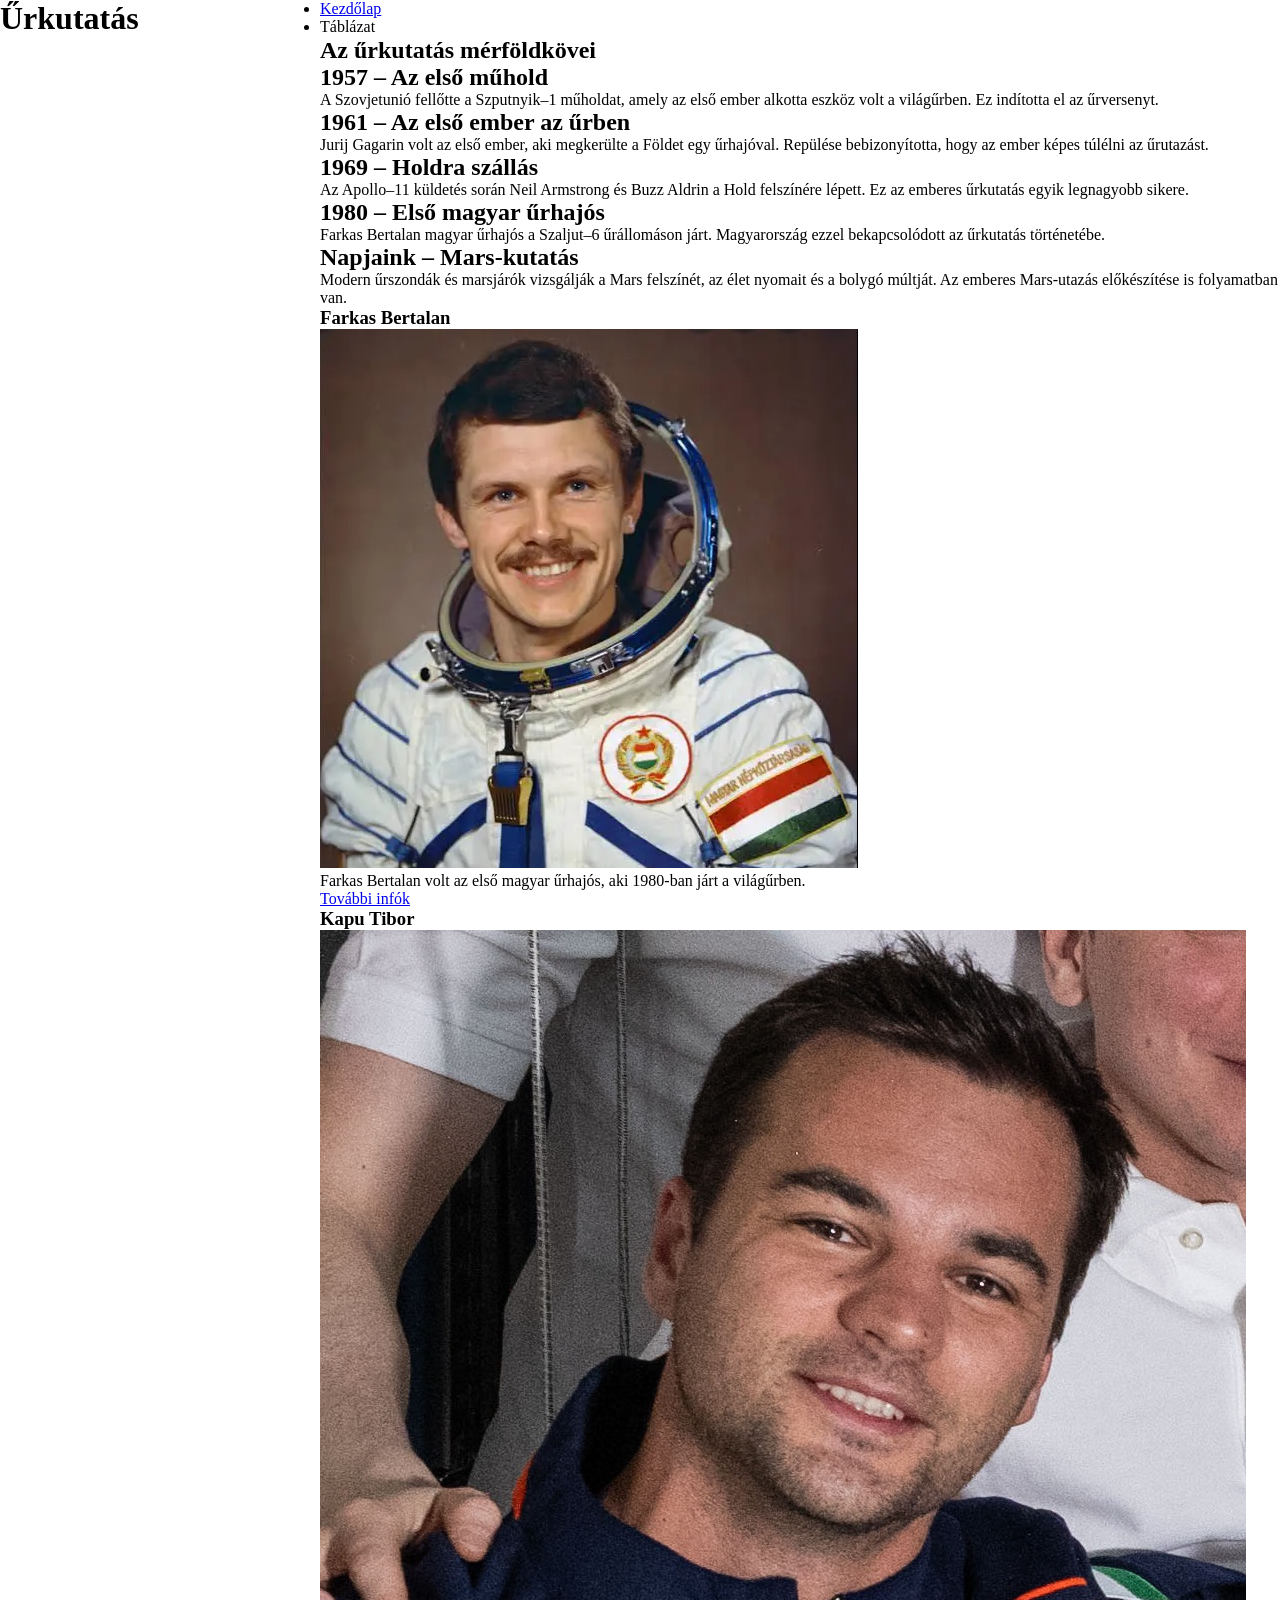
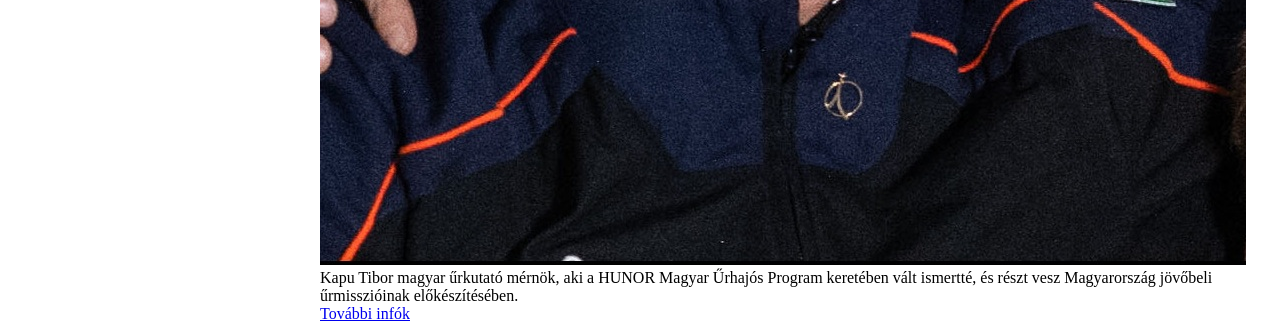
==== index.html @ 97e7d7d8 "45" ====
<!DOCTYPE html>
<html lang="hu">
<head>
    <meta charset="UTF-8">
    <meta name="viewport" content="width=device-width, initial-scale=1.0">
    <link rel="stylesheet" href="styles.css">
    <title>Ivády Barnabás - Űrkutatás</title>
</head>
<body>
    <main>
        <header id="h">
            <h1>Űrkutatás</h1>
        </header>
        <nav id="n">
            <ul>
                <li><a href="index.html">Kezdőlap</a></li>
                <li><a href="tablazat.html"></a>Táblázat</li>
            </ul>
        </nav>
        <aside id="as">

        </aside>
        <article id="ar">
            <h2>Az űrkutatás mérföldkövei</h2>
            <div class="cards">
                <div class="card">
                    <h2>1957 – Az első műhold</h2>
                    <p>A Szovjetunió fellőtte a Szputnyik–1 műholdat, amely az első ember alkotta eszköz volt a világűrben. Ez indította el az űrversenyt.</p>
                </div>
                <div class="card">
                    <h2>1961 – Az első ember az űrben</h2>
                    <p>Jurij Gagarin volt az első ember, aki megkerülte a Földet egy űrhajóval. Repülése bebizonyította, hogy az ember képes túlélni az űrutazást.</p>
                </div>
                <div class="card">
                    <h2>1969 – Holdra szállás</h2>
                    <p>Az Apollo–11 küldetés során Neil Armstrong és Buzz Aldrin a Hold felszínére lépett. Ez az emberes űrkutatás egyik legnagyobb sikere.</p>
                </div>
                <div class="card">
                    <h2>1980 – Első magyar űrhajós</h2>
                    <p>Farkas Bertalan magyar űrhajós a Szaljut–6 űrállomáson járt. Magyarország ezzel bekapcsolódott az űrkutatás történetébe.</p>
                </div>
                <div class="card">
                    <h2>Napjaink – Mars-kutatás</h2>
                    <p>Modern űrszondák és marsjárók vizsgálják a Mars felszínét, az élet nyomait és a bolygó múltját. Az emberes Mars-utazás előkészítése is folyamatban van.</p>
                </div>
                <section class="kepcards">
                    <div class="kepcard">
                        <h3>Farkas Bertalan</h3>
                        <img src="kepek/farkas_bertalan.png" alt="">
                        <p>Farkas Bertalan volt az első magyar űrhajós, aki 1980-ban járt a világűrben. </p>
                        <a href="https://hu.wikipedia.org/wiki/Farkas_Bertalan_(%C5%B1rhaj%C3%B3s)">További infók</a>
                    </div>
                    <div class="kepcard">
                        <h3>Kapu Tibor</h3>
                        <img src="kepek/Tibor_Kapu_on_ISS.jpg" alt="">
                        <p>Kapu Tibor magyar űrkutató mérnök, aki a HUNOR Magyar Űrhajós Program keretében vált ismertté, és részt vesz Magyarország jövőbeli űrmisszióinak előkészítésében.</p>
                        <a href="https://hu.wikipedia.org/wiki/Kapu_Tibor">További infók</a>
                    </div>
                </section>
            </div>
        </article>
        <footer id="f">

        </footer>
    </main>
</body>
</html>
---- styles.css ----
*{
    margin: 0;
    padding: 0;
    box-sizing: border-box;
}
main{
    display: grid;
    grid-template-columns: 1fr 3fr;
    grid-template-areas: 
    "h h"
    "n n"
    "as ar";
}
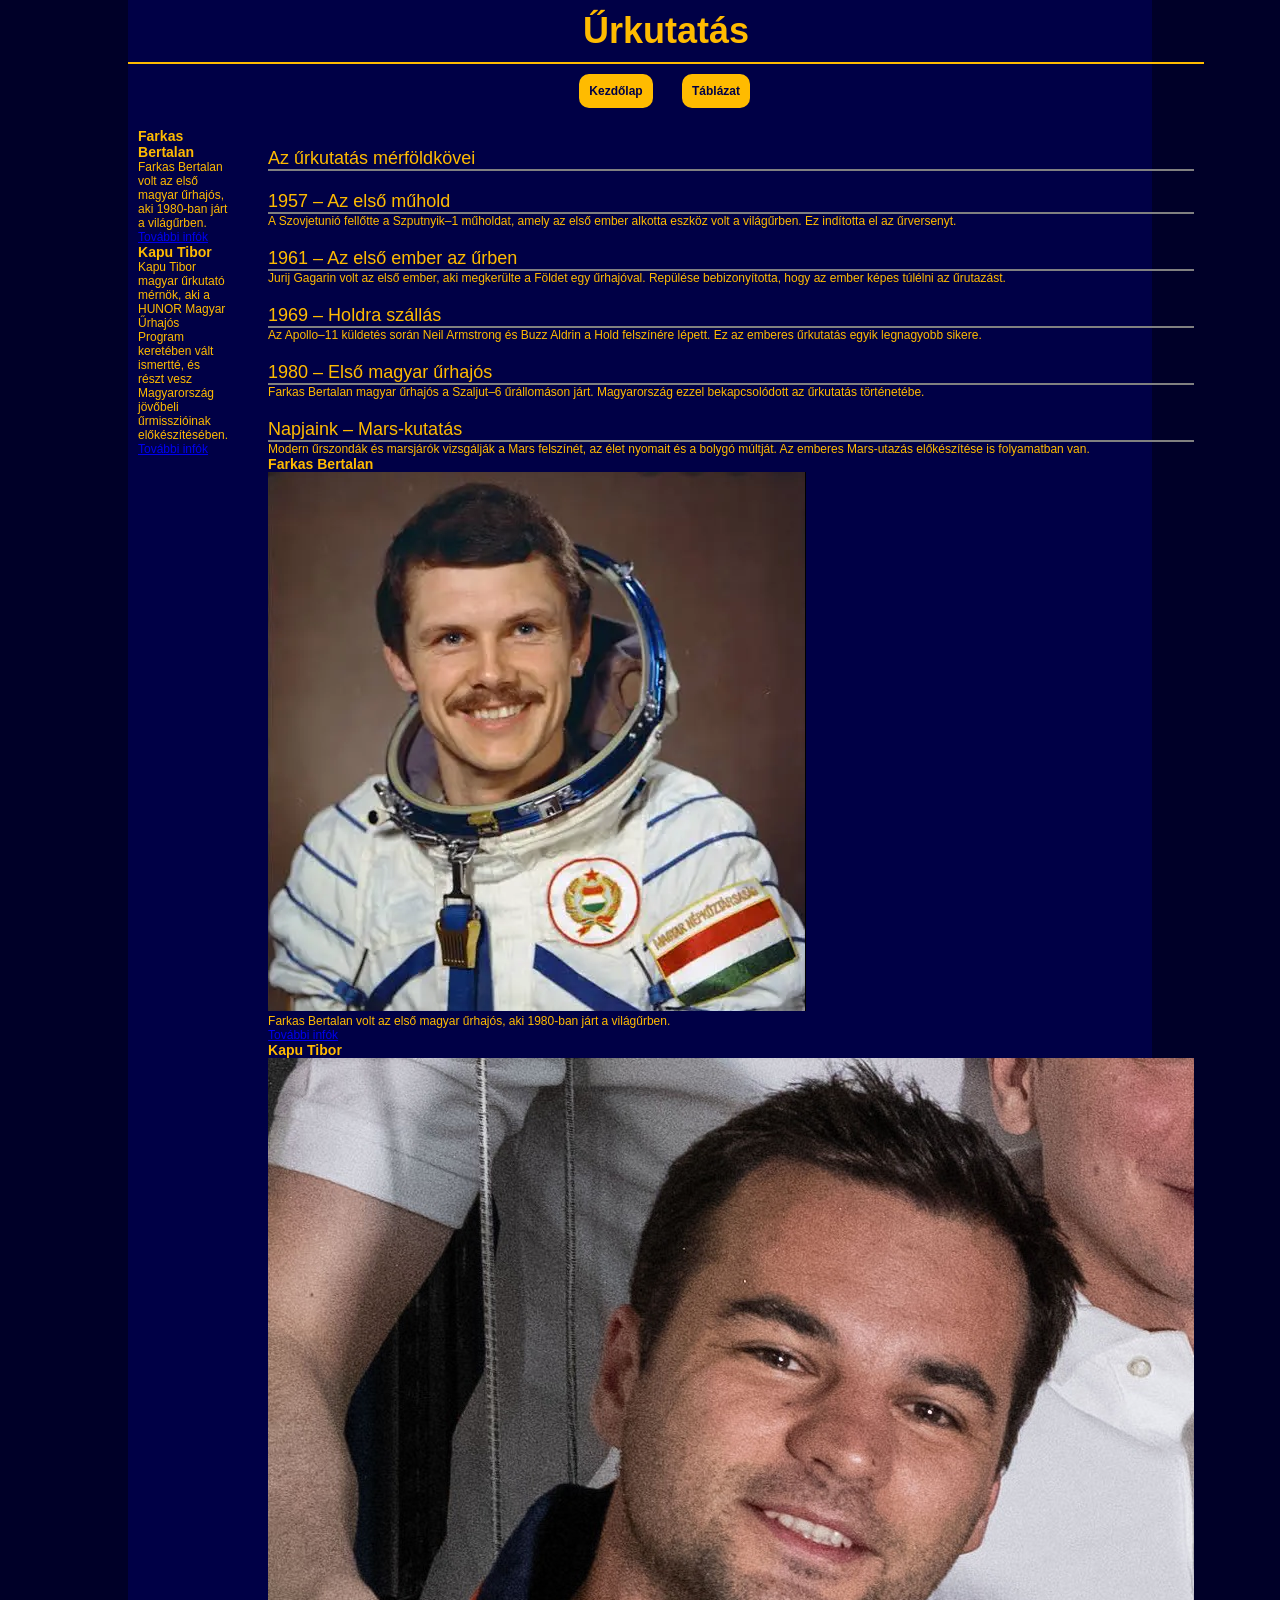
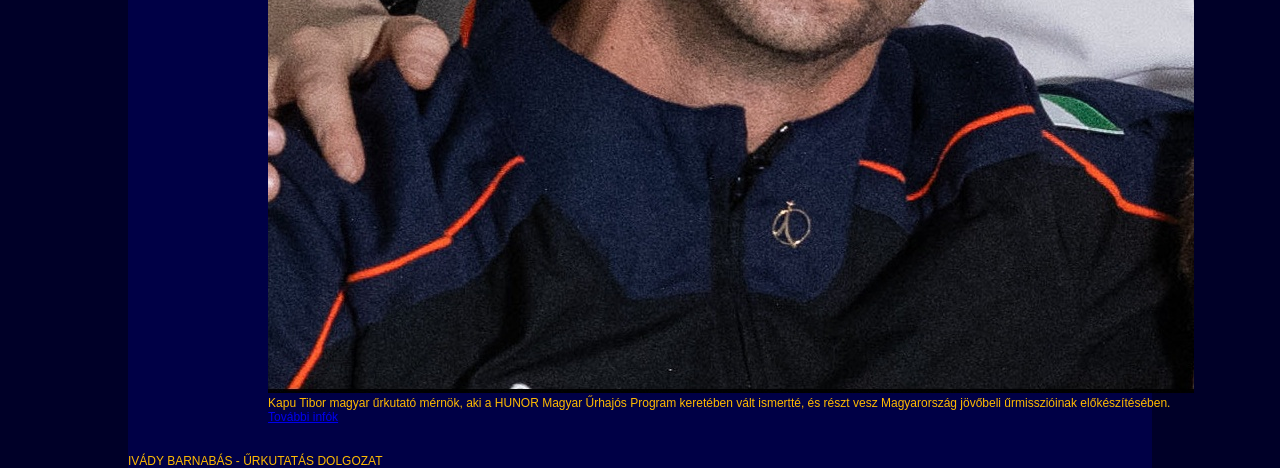
==== commit 5ed44b78: "30" ====
--- a/index.html
+++ b/index.html
@@ -14,11 +14,22 @@
         <nav id="n">
             <ul>
                 <li><a href="index.html">Kezdőlap</a></li>
-                <li><a href="tablazat.html"></a>Táblázat</li>
+                <li><a href="tablazat.html">Táblázat</a></li>
             </ul>
         </nav>
         <aside id="as">
-
+            <section class="kepcards">
+                    <div class="kepcard">
+                        <h3>Farkas Bertalan</h3>
+                        <p>Farkas Bertalan volt az első magyar űrhajós, aki 1980-ban járt a világűrben. </p>
+                        <a href="https://hu.wikipedia.org/wiki/Farkas_Bertalan_(%C5%B1rhaj%C3%B3s)">További infók</a>
+                    </div>
+                    <div class="kepcard">
+                        <h3>Kapu Tibor</h3>
+                        <p>Kapu Tibor magyar űrkutató mérnök, aki a HUNOR Magyar Űrhajós Program keretében vált ismertté, és részt vesz Magyarország jövőbeli űrmisszióinak előkészítésében.</p>
+                        <a href="https://hu.wikipedia.org/wiki/Kapu_Tibor">További infók</a>
+                    </div>
+                </section>
         </aside>
         <article id="ar">
             <h2>Az űrkutatás mérföldkövei</h2>
@@ -60,7 +71,7 @@
             </div>
         </article>
         <footer id="f">
-
+            <p>IVÁDY BARNABÁS - ŰRKUTATÁS DOLGOZAT</p>
         </footer>
     </main>
 </body>
--- a/styles.css
+++ b/styles.css
@@ -3,11 +3,81 @@
     padding: 0;
     box-sizing: border-box;
 }
+body{
+    color: rgb(255, 187, 0);
+    background-color: rgb(0, 0, 40);
+}
 main{
+    max-width: 1200px;
+    max-width: 80%;
+    margin: auto;
     display: grid;
     grid-template-columns: 1fr 3fr;
     grid-template-areas: 
     "h h"
     "n n"
-    "as ar";
+    "as ar"
+    "f f";
+    gap: 20px;
+    font-size: 12px;
+    font-family: Arial, Helvetica, sans-serif;
+    background-color: rgb(0, 0, 70);
+}
+header{
+    grid-area: h;
+    text-align: center;
+    font-size: large;
+    padding: 10px;
+    border-bottom: rgb(255, 187, 0) solid 2px;
+}
+nav{
+    grid-area: n;
+    text-align: center;
+}
+nav ul{
+    display: grid;
+    grid-template-columns: 1fr 1fr;
+    list-style: none;
+    max-width: 200px;
+    margin: auto;
+}
+nav ul li a{
+    color: rgb(0, 0, 70);
+    text-decoration: none;
+    padding: 10px;
+    border-radius: 10px;
+    background-color: rgb(255, 187, 0);
+    transition: all 0.3s;
+    font-weight: bold;
+}
+nav ul li a:hover{
+    background-color: rgba(255, 187, 0, 0.5);
+    color: rgb(255, 187, 0);
+    padding: 15px;
+    font-size: 15px;
+}
+h2{
+    border-bottom: gray 2px solid;
+    margin-top: 20px;
+    font-weight: lighter;
+}
+h3{
+
+}
+article{
+    grid-area: ar;
+    margin: 10px;
+}
+aside{
+    grid-area: as;
+    margin: 10px;
+}
+aside p{
+    text-align: left;
+}
+img{
+    
+}
+footer{
+    grid-area: f;
 }
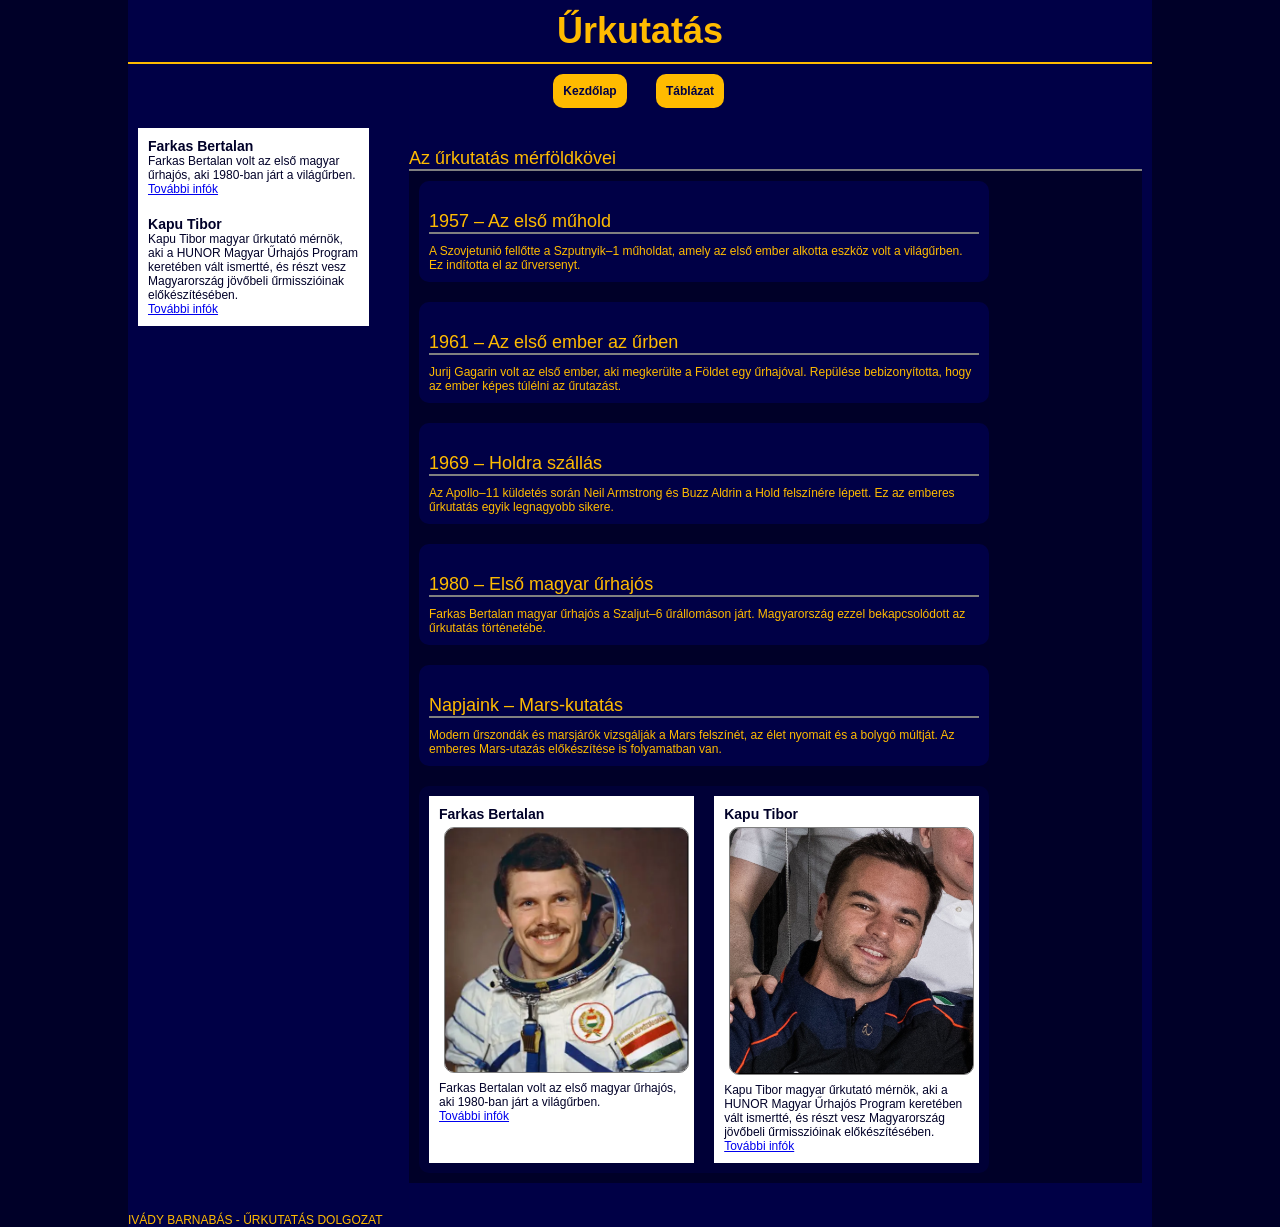
==== commit 68d51fcc: "15" ====
--- a/index.html
+++ b/index.html
@@ -18,7 +18,7 @@
             </ul>
         </nav>
         <aside id="as">
-            <section class="kepcards">
+            <section>
                     <div class="kepcard">
                         <h3>Farkas Bertalan</h3>
                         <p>Farkas Bertalan volt az első magyar űrhajós, aki 1980-ban járt a világűrben. </p>
@@ -29,7 +29,7 @@
                         <p>Kapu Tibor magyar űrkutató mérnök, aki a HUNOR Magyar Űrhajós Program keretében vált ismertté, és részt vesz Magyarország jövőbeli űrmisszióinak előkészítésében.</p>
                         <a href="https://hu.wikipedia.org/wiki/Kapu_Tibor">További infók</a>
                     </div>
-                </section>
+            </section>
         </aside>
         <article id="ar">
             <h2>Az űrkutatás mérföldkövei</h2>
--- a/styles.css
+++ b/styles.css
@@ -36,12 +36,16 @@
 }
 nav ul{
     display: grid;
-    grid-template-columns: 1fr 1fr;
+    grid-template-columns: 100px 100px;
     list-style: none;
     max-width: 200px;
     margin: auto;
 }
 nav ul li a{
+    margin-top:5px;
+    margin-bottom:5px;
+    margin-left:10px;
+    margin-right:10px;
     color: rgb(0, 0, 70);
     text-decoration: none;
     padding: 10px;
@@ -53,8 +57,8 @@
 nav ul li a:hover{
     background-color: rgba(255, 187, 0, 0.5);
     color: rgb(255, 187, 0);
-    padding: 15px;
-    font-size: 15px;
+    padding: 13px;
+    font-size: 13px;
 }
 h2{
     border-bottom: gray 2px solid;
@@ -68,6 +72,37 @@
     grid-area: ar;
     margin: 10px;
 }
+.cards{
+    padding: 10px;
+    background-color: rgb(0, 0, 40);
+    display: grid;
+    grid-template-columns: 1fr;
+    gap: 20px;
+}
+.card{
+    max-width: 80%;
+    background-color: rgb(0, 0, 70);
+    padding: 10px;
+    border-radius: 10px;
+}
+.card p{
+    margin-top: 10px;
+}
+.kepcards{
+    display: grid;
+    grid-template-columns: 1fr 1fr;
+    gap: 20px;
+    padding: 10px;
+    background-color: rgba(0, 0, 70, 0.514);
+    max-width: 80%;
+    border-radius: 10px;
+}
+.kepcard{
+    background-color: white;
+    padding: 10px;
+    color: rgb(0, 0, 40);
+}
+
 aside{
     grid-area: as;
     margin: 10px;
@@ -76,8 +111,24 @@
     text-align: left;
 }
 img{
-    
+    max-width: 100%;
+    margin: 5px;
+    border: 1px solid gray;
+    border-radius: 10px;
 }
 footer{
     grid-area: f;
+}
+@media screen and (max-width:600px){
+    main{
+        grid-template-areas: 
+        "h h"
+        "n n"
+        "ar ar"
+        "as as"
+        "f f";
+    }
+    p{
+        font-size: calc(10px + 2vw);
+    }
 }
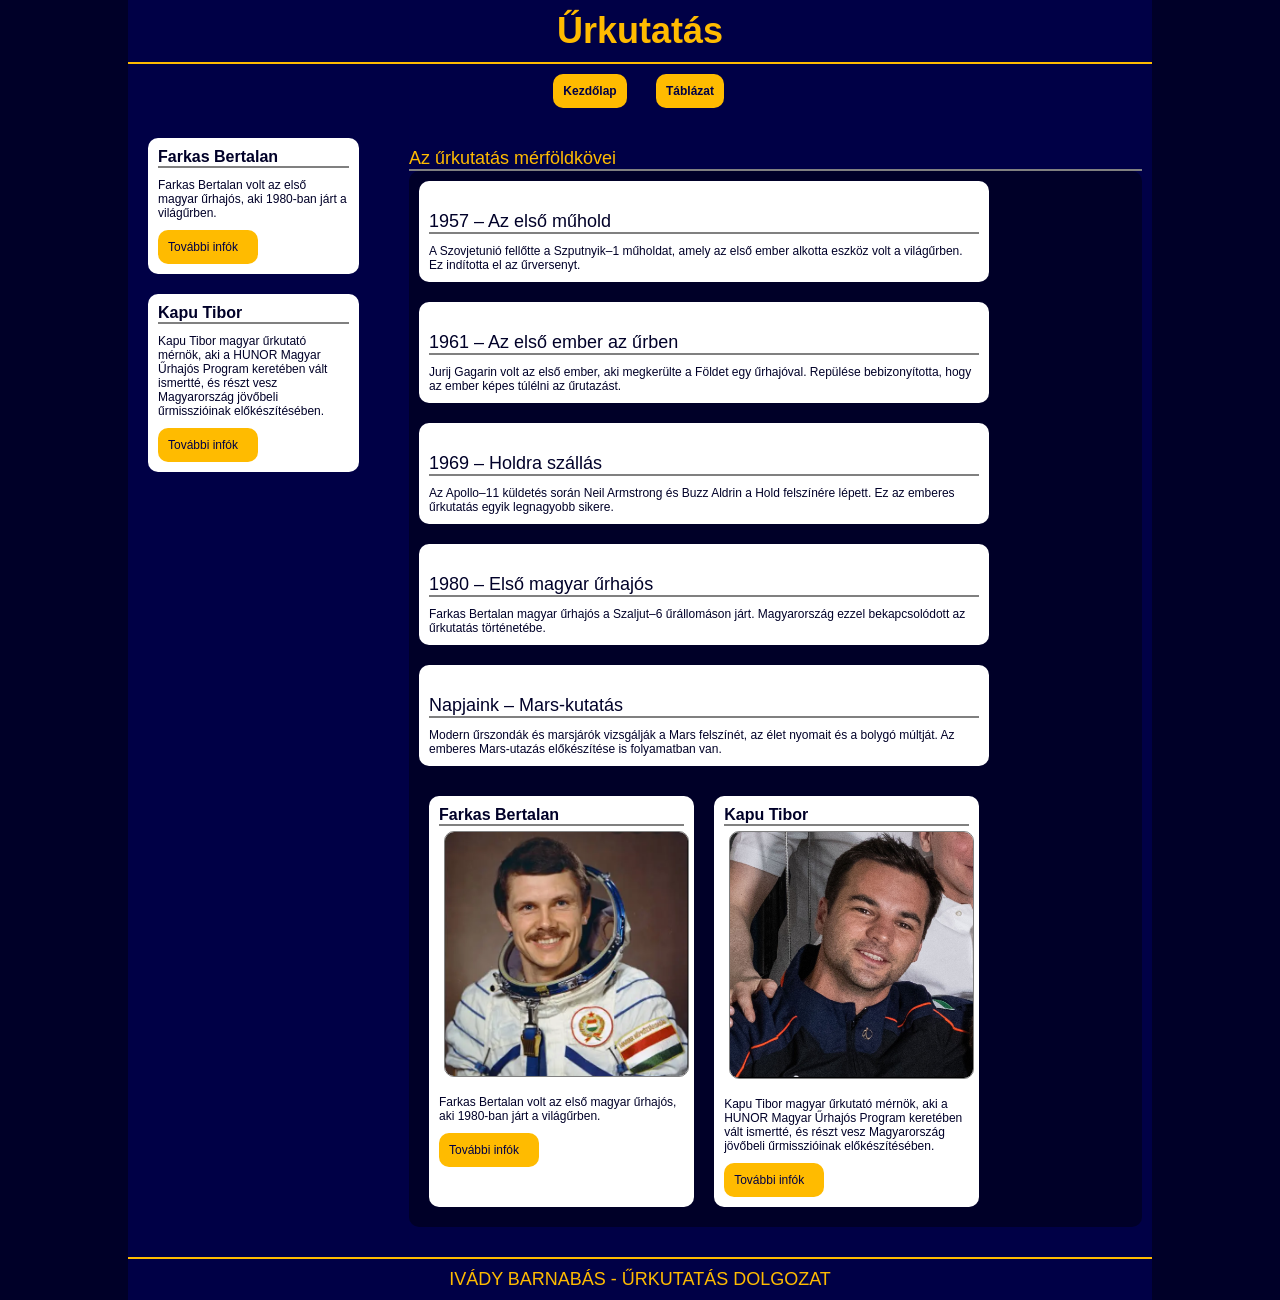
==== commit 9eefd461: "táblázat" ====
--- a/index.html
+++ b/index.html
@@ -2,6 +2,9 @@
 <html lang="hu">
 <head>
     <meta charset="UTF-8">
+    <meta name="description" content="DOLGOZAT - IVÁDY BARNABÁS - ŰRKUTATÁS">
+    <meta name="keywords" content="Űrkutatás, űrhajósok, műholdak, űrszondák">
+    <meta name="author" content="Ivády Barnabás">
     <meta name="viewport" content="width=device-width, initial-scale=1.0">
     <link rel="stylesheet" href="styles.css">
     <title>Ivády Barnabás - Űrkutatás</title>
--- a/styles.css
+++ b/styles.css
@@ -55,8 +55,8 @@
     font-weight: bold;
 }
 nav ul li a:hover{
-    background-color: rgba(255, 187, 0, 0.5);
-    color: rgb(255, 187, 0);
+    background-color: white;
+    color: rgb(0, 0, 40);
     padding: 13px;
     font-size: 13px;
 }
@@ -64,9 +64,6 @@
     border-bottom: gray 2px solid;
     margin-top: 20px;
     font-weight: lighter;
-}
-h3{
-
 }
 article{
     grid-area: ar;
@@ -78,22 +75,29 @@
     display: grid;
     grid-template-columns: 1fr;
     gap: 20px;
+    border-radius: 10px;
 }
 .card{
     max-width: 80%;
-    background-color: rgb(0, 0, 70);
+    background-color: white;
     padding: 10px;
+    color: rgb(0, 0, 40);
     border-radius: 10px;
 }
 .card p{
     margin-top: 10px;
 }
+section{
+    display: grid;
+    gap: 20px;
+}
+h3{
+    font-size: medium;
+    border-bottom: 2px gray solid;
+}
 .kepcards{
-    display: grid;
     grid-template-columns: 1fr 1fr;
-    gap: 20px;
     padding: 10px;
-    background-color: rgba(0, 0, 70, 0.514);
     max-width: 80%;
     border-radius: 10px;
 }
@@ -101,11 +105,34 @@
     background-color: white;
     padding: 10px;
     color: rgb(0, 0, 40);
+    border-radius: 10px;
+}
+.kepcard p{
+    margin-top: 10px;
+}
+.kepcard a{
+    margin-top: 10px;
+    color: rgb(0, 0, 70);
+    padding: 10px;
+    text-decoration: none;
+    background-color: rgb(255, 187, 0);
+    border-radius: 10px;
+    display: block;
+    max-width: 100px;
+    transition: all 0.3s;
+}
+.kepcard a:hover{
+    background-color: rgba(255, 187, 0, 0.5);
+    color: rgb(0, 0, 70);
+    padding: 13px;
+    max-width: 110px;
+    font-size: 13px;
 }
 
 aside{
     grid-area: as;
     margin: 10px;
+    padding: 10px;
 }
 aside p{
     text-align: left;
@@ -118,8 +145,16 @@
 }
 footer{
     grid-area: f;
+    padding: 10px;
+    text-align: center;
+    border-top: 2px rgb(255, 187, 0) solid;
+    font-size: large;
 }
 @media screen and (max-width:600px){
+    nav ul{
+        grid-template-columns: 100px;
+        gap: 30px;
+    }
     main{
         grid-template-areas: 
         "h h"
@@ -131,4 +166,7 @@
     p{
         font-size: calc(10px + 2vw);
     }
+    .kepcards{
+        grid-template-columns: 1fr;
+    }
 }
